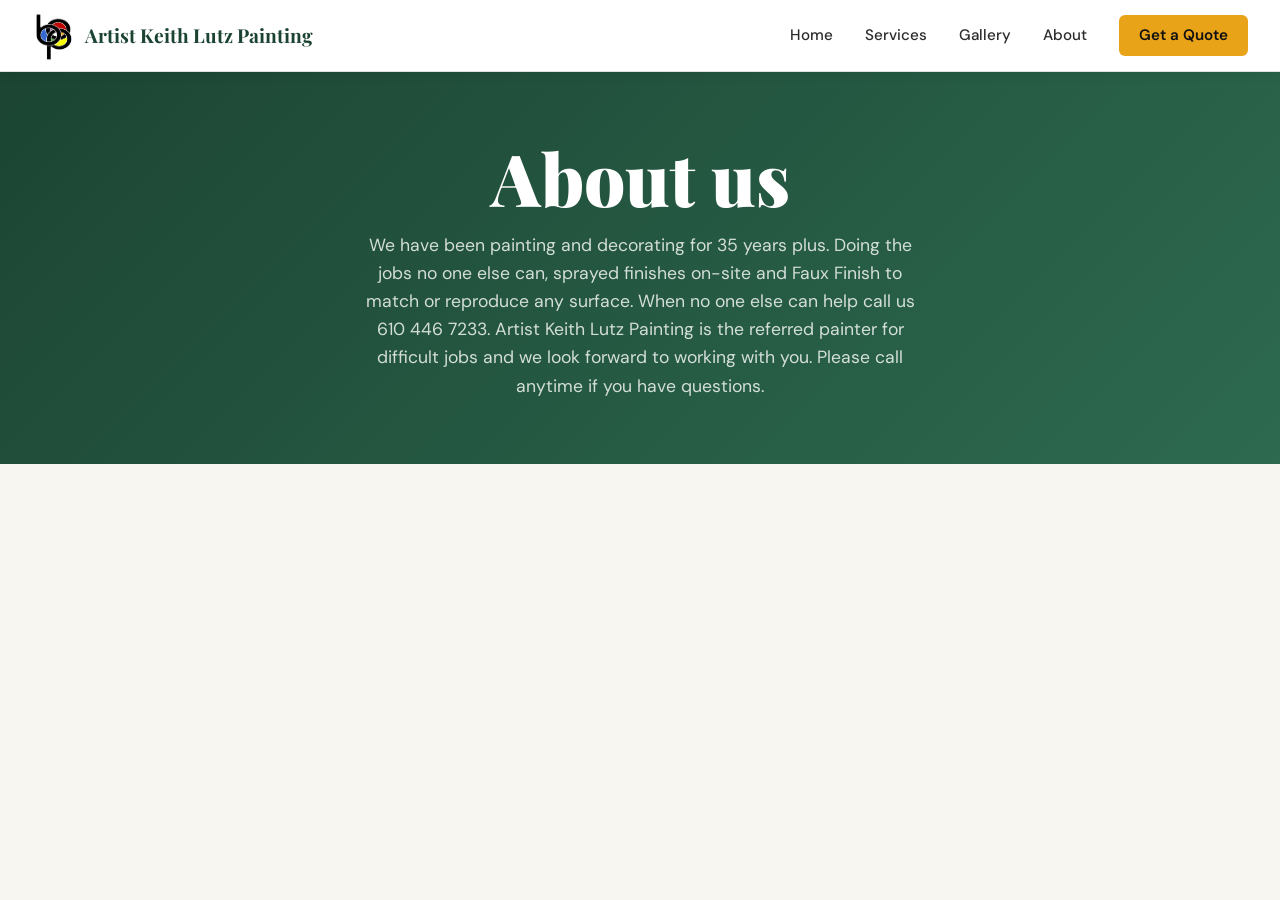
==== about.html @ 22990af5 "initial commit" ====
<!DOCTYPE html>
<html lang="en">
<head>
  <meta charset="UTF-8" />
  <meta name="viewport" content="width=device-width, initial-scale=1.0" />
  <meta name="description" content="Services offered by Artist Keith Lutz Painting — house painting, plaster & drywall repair, carpentry, and basement remodeling in Havertown, PA." />
  <title>Services | Artist Keith Lutz Painting</title>
  <link rel="preconnect" href="https://fonts.googleapis.com">
  <link href="https://fonts.googleapis.com/css2?family=Playfair+Display:wght@700;900&family=DM+Sans:wght@400;500;600&display=swap" rel="stylesheet">
  <link rel="stylesheet" href="css/style.css" />
  <style>
    /* ── Page hero (smaller than homepage) ── */
    .page-hero {
      background: linear-gradient(135deg, var(--primary) 0%, var(--primary-light) 100%);
      padding: calc(var(--nav-height) + 4rem) 2rem 4rem;
      text-align: center;
    }
    .page-hero h1 { color: var(--white); margin-bottom: 0.75rem; }
    .page-hero p  { color: rgba(255,255,255,0.8); font-size: 1.1rem; max-width: 560px; margin: 0 auto; }

    /* ── Services grid ── */
    .services-section {
      max-width: var(--max-width);
      margin: 0 auto;
      padding: 5rem 2rem;
    }

    .services-grid-full {
      display: grid;
      grid-template-columns: repeat(2, 1fr);
      gap: 2rem;
      margin-bottom: 4rem;
    }

    .service-card {
      background: var(--white);
      border: 1px solid var(--border);
      border-radius: var(--radius);
      overflow: hidden;
      transition: all 0.25s ease;
    }
    .service-card:hover {
      box-shadow: var(--shadow-lg);
      transform: translateY(-4px);
    }

    .service-img {
      width: 100%;
      height: 240px;
      overflow: hidden;
      background: linear-gradient(135deg, var(--primary), var(--primary-light));
      display: flex;
      align-items: center;
      justify-content: center;
    }
    .service-img img {
      width: 100%;
      height: 100%;
      object-fit: cover;
      transition: transform 0.4s ease;
    }
    .service-card:hover .service-img img {
      transform: scale(1.05);
    }

    /* placeholder shown when no real photo yet */
    .service-img .img-placeholder {
      color: rgba(255,255,255,0.6);
      font-size: 0.95rem;
      font-style: italic;
      text-align: center;
      padding: 1rem;
    }

    .service-body {
      padding: 1.75rem;
    }
    .service-body h3 {
      color: var(--primary);
      margin-bottom: 0.6rem;
      font-size: 1.35rem;
    }
    .service-body p {
      font-size: 0.97rem;
      margin-bottom: 1rem;
    }
    .service-body ul {
      display: flex;
      flex-direction: column;
      gap: 0.4rem;
      margin-bottom: 1.25rem;
    }
    .service-body ul li {
      font-size: 0.93rem;
      color: var(--text);
      display: flex;
      align-items: flex-start;
      gap: 0.5rem;
    }
    .service-body ul li::before {
      content: '✓';
      color: var(--primary);
      font-weight: 700;
      flex-shrink: 0;
    }

    /* ── CTA banner ── */
    .services-cta-banner {
      background: linear-gradient(135deg, var(--primary), var(--primary-light));
      border-radius: var(--radius);
      padding: 3.5rem 2.5rem;
      text-align: center;
    }
    .services-cta-banner h2 { color: var(--white); margin-bottom: 0.75rem; }
    .services-cta-banner p  { color: rgba(255,255,255,0.8); margin-bottom: 2rem; }

    @media (max-width: 768px) {
      .services-grid-full { grid-template-columns: 1fr; }
      .service-img { height: 200px; }
    }
  </style>





<body>
<!-- NAVBAR -->
  <header class="navbar">
    <div class="nav-logo">
      <span class="logo-icon"><img src="images/painting_logo.png" width="45" height="50" alt="Logo"></span>
      <span class="logo-text">Artist Keith Lutz Painting</span>
    </div>
    <nav class="nav-links">
      <a href="index.html">Home</a>
      <a href="services.html">Services</a>
      <a href="gallery.html">Gallery</a>
      <a href="about.html">About</a>
      <a href="contact.html" class="nav-cta">Get a Quote</a>
    </nav>
    <button class="hamburger" id="hamburger" aria-label="Toggle menu">
      <span></span><span></span><span></span>
    </button>
  </header>

  <!-- MOBILE MENU -->
  <div class="mobile-menu" id="mobileMenu">
    <a href="index.html">Home</a>
    <a href="services.html">Services</a>
    <a href="gallery.html">Gallery</a>
    <a href="about.html">About</a>
    <a href="contact.html">Get a Quote</a>
  </div>
    


  <!-- PAGE HERO -->
  <section class="page-hero">
    <h1>About us</h1>
    <p>We have been painting and decorating for 35 years plus.  Doing the jobs no one else 
        can, sprayed finishes on-site and Faux Finish to match or reproduce any surface. 
        When no one else can help call us 610 446 7233. Artist Keith Lutz Painting is the 
        referred painter for difficult jobs and we look forward to working with you. Please 
        call anytime if you have questions.
    </p>
  </section>
    
</body>
---- css/style.css ----
/* ============================================
   RESET & BASE
   ============================================ */
*, *::before, *::after {
  box-sizing: border-box;
  margin: 0;
  padding: 0;
}

html {
  scroll-behavior: smooth;
}

body {
  font-family: 'DM Sans', sans-serif;
  color: var(--text);
  background-color: var(--light);
  line-height: 1.6;
  overflow-x: hidden;
}

img {
  max-width: 100%;
  display: block;
}

a {
  text-decoration: none;
  color: inherit;
}

ul {
  list-style: none;
}

/* ============================================
   CSS VARIABLES — change these to match his brand
   ============================================ */
:root {
  --primary: #1B4332;       /* deep green — feels premium, trustworthy */
  --primary-light: #2D6A4F;
  --accent: #E9A319;        /* warm gold — stands out on dark bg */
  --dark: #111111;
  --light: #F8F6F1;         /* warm off-white, not stark */
  --white: #ffffff;
  --text: #2c2c2c;
  --text-muted: #666666;
  --border: #e2e2e2;

  --font-display: 'Playfair Display', serif;
  --font-body: 'DM Sans', sans-serif;

  --radius: 12px;
  --shadow: 0 4px 24px rgba(0,0,0,0.08);
  --shadow-lg: 0 12px 48px rgba(0,0,0,0.14);

  --max-width: 1200px;
  --nav-height: 72px;
}

/* ============================================
   TYPOGRAPHY
   ============================================ */
h1, h2, h3 {
  font-family: var(--font-display);
  line-height: 1.15;
  color: var(--dark);
}

h1 { font-size: clamp(2.4rem, 6vw, 4.5rem); font-weight: 900; }
h2 { font-size: clamp(1.8rem, 4vw, 3rem); font-weight: 700; }
h3 { font-size: 1.3rem; font-weight: 700; }

p { font-size: 1.05rem; color: var(--text-muted); }

em { font-style: italic; color: var(--accent); }

/* ============================================
   BUTTONS
   ============================================ */
.btn {
  display: inline-block;
  padding: 0.85rem 2rem;
  border-radius: 6px;
  font-family: var(--font-body);
  font-size: 1rem;
  font-weight: 600;
  cursor: pointer;
  transition: all 0.2s ease;
  border: 2px solid transparent;
}

.btn-primary {
  background: var(--accent);
  color: var(--dark);
}
.btn-primary:hover {
  background: #d4901a;
  transform: translateY(-2px);
  box-shadow: 0 6px 20px rgba(233,163,25,0.35);
}

.btn-outline {
  background: transparent;
  color: var(--white);
  border-color: rgba(255,255,255,0.6);
}
.btn-outline:hover {
  background: rgba(255,255,255,0.12);
  border-color: var(--white);
}

.btn-secondary {
  background: var(--primary);
  color: var(--white);
}
.btn-secondary:hover {
  background: var(--primary-light);
  transform: translateY(-2px);
}

/* ============================================
   NAVBAR
   ============================================ */
.navbar {
  position: fixed;
  top: 0;
  left: 0;
  right: 0;
  z-index: 1000;
  height: var(--nav-height);
  display: flex;
  align-items: center;
  justify-content: space-between;
  padding: 0 2rem;
  background: var(--white);
  border-bottom: 1px solid var(--border);
  box-shadow: 0 2px 12px rgba(0,0,0,0.06);
}

.nav-logo {
  display: flex;
  align-items: center;
  gap: 0.5rem;
}

.logo-icon { font-size: 1.4rem; }

.logo-text {
  font-family: var(--font-display);
  font-weight: 700;
  font-size: 1.2rem;
  color: var(--primary);
}

.nav-links {
  display: flex;
  align-items: center;
  gap: 2rem;
}

.nav-links a {
  font-size: 0.95rem;
  font-weight: 500;
  color: var(--text);
  transition: color 0.2s;
}

.nav-links a:hover { color: var(--primary); }

.nav-cta {
  background: var(--accent) !important;
  color: var(--dark) !important;
  padding: 0.5rem 1.25rem;
  border-radius: 6px;
  font-weight: 600 !important;
  transition: all 0.2s !important;
}
.nav-cta:hover {
  background: #d4901a !important;
  transform: translateY(-1px);
}

.hamburger {
  display: none;
  flex-direction: column;
  gap: 5px;
  background: none;
  border: none;
  cursor: pointer;
  padding: 4px;
}
.hamburger span {
  display: block;
  width: 24px;
  height: 2px;
  background: var(--dark);
  border-radius: 2px;
  transition: all 0.3s;
}

/* ============================================
   MOBILE MENU
   ============================================ */
.mobile-menu {
  display: none;
  position: fixed;
  top: var(--nav-height);
  left: 0;
  right: 0;
  z-index: 999;
  background: var(--white);
  border-bottom: 1px solid var(--border);
  padding: 1.5rem 2rem;
  flex-direction: column;
  gap: 1.25rem;
  box-shadow: var(--shadow);
}

.mobile-menu.open { display: flex; }

.mobile-menu a {
  font-size: 1.1rem;
  font-weight: 500;
  color: var(--text);
  padding: 0.25rem 0;
  border-bottom: 1px solid var(--border);
}
.mobile-menu a:last-child { border-bottom: none; }

/* ============================================
   HERO
   ============================================ */
.hero {
  position: relative;
  min-height: 100vh;
  display: flex;
  align-items: center;
  padding: calc(var(--nav-height) + 4rem) 2rem 4rem;
  overflow: hidden;
}

.hero-bg {
  position: absolute;
  inset: 0;
  background: linear-gradient(135deg, var(--primary) 0%, var(--primary-light) 50%, #52B788 100%);
  z-index: -1;
}

.hero-bg::after {
  content: '';
  position: absolute;
  inset: 0;
  background: url("data:image/svg+xml,%3Csvg width='60' height='60' viewBox='0 0 60 60' xmlns='http://www.w3.org/2000/svg'%3E%3Cg fill='none' fill-rule='evenodd'%3E%3Cg fill='%23ffffff' fill-opacity='0.04'%3E%3Cpath d='M36 34v-4h-2v4h-4v2h4v4h2v-4h4v-2h-4zm0-30V0h-2v4h-4v2h4v4h2V6h4V4h-4zM6 34v-4H4v4H0v2h4v4h2v-4h4v-2H6zM6 4V0H4v4H0v2h4v4h2V6h4V4H6z'/%3E%3C/g%3E%3C/g%3E%3C/svg%3E");
}

.hero-content {
  max-width: 700px;
  z-index: 1;
}

.hero-eyebrow {
  font-size: 0.9rem;
  font-weight: 600;
  letter-spacing: 0.08em;
  text-transform: uppercase;
  color: rgba(255,255,255,0.75);
  margin-bottom: 1rem;
}

.hero-title {
  color: var(--white);
  margin-bottom: 1.25rem;
}

.hero-subtitle {
  font-size: 1.15rem;
  color: rgba(255,255,255,0.85);
  max-width: 540px;
  margin-bottom: 2.5rem;
}

.hero-btns {
  display: flex;
  gap: 1rem;
  flex-wrap: wrap;
}

.hero-badge {
  position: absolute;
  bottom: 3rem;
  right: 3rem;
  background: var(--accent);
  border-radius: 50%;
  width: 120px;
  height: 120px;
  display: flex;
  flex-direction: column;
  align-items: center;
  justify-content: center;
  text-align: center;
  box-shadow: var(--shadow-lg);
}

.badge-number {
  font-family: var(--font-display);
  font-size: 2rem;
  font-weight: 900;
  color: var(--dark);
  line-height: 1;
}

.badge-label {
  font-size: 0.7rem;
  font-weight: 600;
  color: var(--dark);
  text-align: center;
  line-height: 1.2;
  padding: 0 8px;
}

/* ============================================
   TRUST BAR
   ============================================ */
.trust-bar {
  display: flex;
  justify-content: center;
  flex-wrap: wrap;
  gap: 0;
  background: var(--dark);
  padding: 1rem 2rem;
}

.trust-item {
  color: rgba(255,255,255,0.88);
  font-size: 0.9rem;
  font-weight: 500;
  padding: 0.5rem 2rem;
  border-right: 1px solid rgba(255,255,255,0.15);
}
.trust-item:last-child { border-right: none; }

/* ============================================
   SECTIONS (shared styles)
   ============================================ */
.section {
  padding: 6rem 2rem;
  max-width: var(--max-width);
  margin: 0 auto;
}

.section-header {
  text-align: center;
  margin-bottom: 3.5rem;
}

.section-eyebrow {
  font-size: 0.85rem;
  font-weight: 700;
  letter-spacing: 0.1em;
  text-transform: uppercase;
  color: var(--accent);
  margin-bottom: 0.5rem;
}

.section-cta {
  text-align: center;
  margin-top: 3rem;
}

/* ============================================
   SERVICES PREVIEW
   ============================================ */
.services-preview {
  background: var(--light);
}

.services-grid {
  display: grid;
  grid-template-columns: repeat(3, 1fr);
  gap: 1.5rem;
}

.service-card {
  background: var(--white);
  border: 1px solid var(--border);
  border-radius: var(--radius);
  padding: 2.5rem 2rem;
  transition: all 0.25s ease;
}

.service-card:hover {
  box-shadow: var(--shadow-lg);
  transform: translateY(-4px);
  border-color: var(--primary);
}

.service-icon {
  font-size: 2.5rem;
  margin-bottom: 1rem;
}

.service-card h3 {
  margin-bottom: 0.75rem;
  color: var(--primary);
}

.service-card p {
  font-size: 0.97rem;
}

/* ============================================
   WHY US
   ============================================ */
.why-us {
  display: grid;
  grid-template-columns: 1fr 1fr;
  gap: 5rem;
  align-items: center;
  padding-top: 6rem;
  padding-bottom: 6rem;
}

.why-text h2 { margin-bottom: 1rem; }
.why-text p { margin-bottom: 1.5rem; }

.why-list {
  display: flex;
  flex-direction: column;
  gap: 0.75rem;
  margin-bottom: 2rem;
}

.why-list li {
  display: flex;
  align-items: center;
  gap: 0.75rem;
  font-size: 1rem;
  color: var(--text);
  font-weight: 500;
}

.check {
  color: var(--primary);
  font-weight: 700;
  font-size: 1.1rem;
}

.why-image-placeholder {
  background: linear-gradient(135deg, var(--primary), var(--primary-light));
  border-radius: var(--radius);
  height: 400px;
  display: flex;
  align-items: center;
  justify-content: center;
  text-align: center;
  padding: 2rem;
}

.why-image-placeholder span {
  color: rgba(255,255,255,0.7);
  font-size: 1rem;
  font-style: italic;
}

/* ============================================
   FOOTER
   ============================================ */
.footer {
  background: var(--dark);
  color: rgba(255,255,255,0.8);
  padding: 4rem 2rem 0;
}

.footer-inner {
  max-width: var(--max-width);
  margin: 0 auto;
  display: grid;
  grid-template-columns: 2fr 1fr 1fr;
  gap: 3rem;
  padding-bottom: 3rem;
  border-bottom: 1px solid rgba(255,255,255,0.1);
}

.footer-brand .logo-text { color: var(--white); font-size: 1.1rem; }
.footer-brand p { margin-top: 0.5rem; font-size: 0.9rem; color: rgba(255,255,255,0.5); }

.footer-links, .footer-contact {
  display: flex;
  flex-direction: column;
  gap: 0.75rem;
}

.footer-links a {
  font-size: 0.95rem;
  color: rgba(255,255,255,0.7);
  transition: color 0.2s;
}
.footer-links a:hover { color: var(--accent); }

.footer-contact p { font-size: 0.95rem; color: rgba(255,255,255,0.7); }

.footer-bottom {
  text-align: center;
  padding: 1.25rem;
  font-size: 0.85rem;
  color: rgba(255,255,255,0.35);
}

/* ============================================
   MOBILE — max-width: 768px
   ============================================ */
@media (max-width: 768px) {
  .nav-links { display: none; }
  .hamburger { display: flex; }

  .hero { min-height: auto; padding: calc(var(--nav-height) + 3rem) 1.5rem 3rem; }
  .hero-badge { display: none; }
  .hero-btns { flex-direction: column; }
  .btn { text-align: center; }

  .trust-bar { flex-direction: column; align-items: center; gap: 0.25rem; }
  .trust-item { border-right: none; border-bottom: 1px solid rgba(255,255,255,0.1); width: 100%; text-align: center; }
  .trust-item:last-child { border-bottom: none; }

  .services-grid { grid-template-columns: 1fr; }

  .why-us { grid-template-columns: 1fr; gap: 2.5rem; }
  .why-image-placeholder { height: 250px; }

  .footer-inner { grid-template-columns: 1fr; gap: 2rem; }

  .section { padding: 4rem 1.5rem; }
}
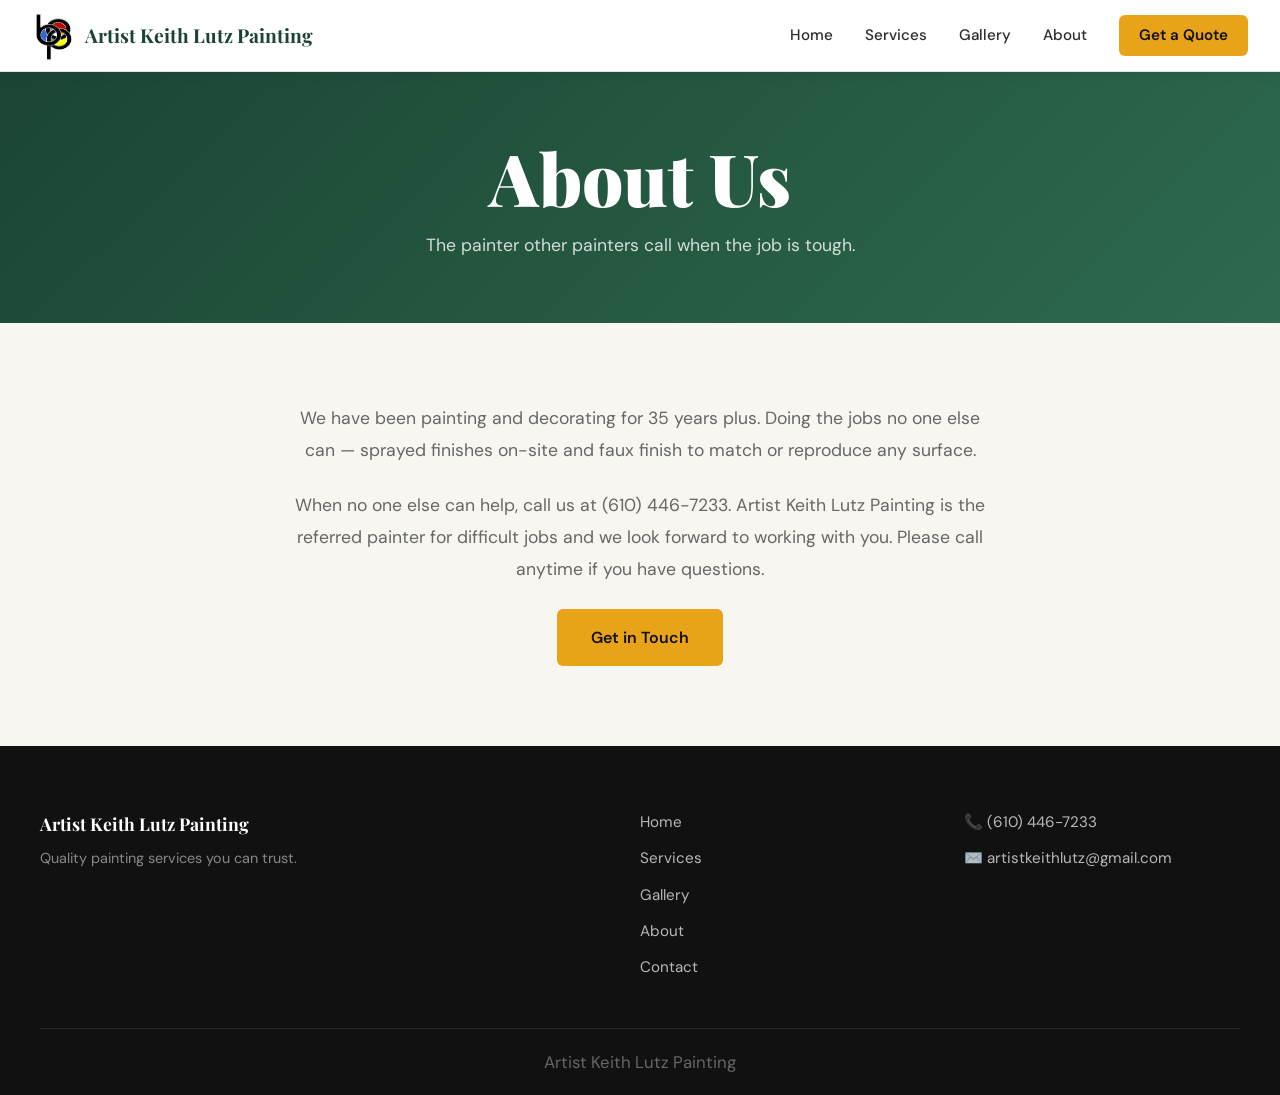
==== commit 1999a317: "most changes made" ====
--- a/about.html
+++ b/about.html
@@ -1,136 +1,22 @@
-
 <!DOCTYPE html>
 <html lang="en">
 <head>
   <meta charset="UTF-8" />
   <meta name="viewport" content="width=device-width, initial-scale=1.0" />
-  <meta name="description" content="Services offered by Artist Keith Lutz Painting — house painting, plaster & drywall repair, carpentry, and basement remodeling in Havertown, PA." />
-  <title>Services | Artist Keith Lutz Painting</title>
+  <meta name="description" content="About Artist Keith Lutz Painting — 35+ years of professional painting and decorating in Havertown, PA." />
+  <title>About | Artist Keith Lutz Painting</title>
   <link rel="preconnect" href="https://fonts.googleapis.com">
   <link href="https://fonts.googleapis.com/css2?family=Playfair+Display:wght@700;900&family=DM+Sans:wght@400;500;600&display=swap" rel="stylesheet">
   <link rel="stylesheet" href="css/style.css" />
-  <style>
-    /* ── Page hero (smaller than homepage) ── */
-    .page-hero {
-      background: linear-gradient(135deg, var(--primary) 0%, var(--primary-light) 100%);
-      padding: calc(var(--nav-height) + 4rem) 2rem 4rem;
-      text-align: center;
-    }
-    .page-hero h1 { color: var(--white); margin-bottom: 0.75rem; }
-    .page-hero p  { color: rgba(255,255,255,0.8); font-size: 1.1rem; max-width: 560px; margin: 0 auto; }
+</head>
+<body>
 
-    /* ── Services grid ── */
-    .services-section {
-      max-width: var(--max-width);
-      margin: 0 auto;
-      padding: 5rem 2rem;
-    }
-
-    .services-grid-full {
-      display: grid;
-      grid-template-columns: repeat(2, 1fr);
-      gap: 2rem;
-      margin-bottom: 4rem;
-    }
-
-    .service-card {
-      background: var(--white);
-      border: 1px solid var(--border);
-      border-radius: var(--radius);
-      overflow: hidden;
-      transition: all 0.25s ease;
-    }
-    .service-card:hover {
-      box-shadow: var(--shadow-lg);
-      transform: translateY(-4px);
-    }
-
-    .service-img {
-      width: 100%;
-      height: 240px;
-      overflow: hidden;
-      background: linear-gradient(135deg, var(--primary), var(--primary-light));
-      display: flex;
-      align-items: center;
-      justify-content: center;
-    }
-    .service-img img {
-      width: 100%;
-      height: 100%;
-      object-fit: cover;
-      transition: transform 0.4s ease;
-    }
-    .service-card:hover .service-img img {
-      transform: scale(1.05);
-    }
-
-    /* placeholder shown when no real photo yet */
-    .service-img .img-placeholder {
-      color: rgba(255,255,255,0.6);
-      font-size: 0.95rem;
-      font-style: italic;
-      text-align: center;
-      padding: 1rem;
-    }
-
-    .service-body {
-      padding: 1.75rem;
-    }
-    .service-body h3 {
-      color: var(--primary);
-      margin-bottom: 0.6rem;
-      font-size: 1.35rem;
-    }
-    .service-body p {
-      font-size: 0.97rem;
-      margin-bottom: 1rem;
-    }
-    .service-body ul {
-      display: flex;
-      flex-direction: column;
-      gap: 0.4rem;
-      margin-bottom: 1.25rem;
-    }
-    .service-body ul li {
-      font-size: 0.93rem;
-      color: var(--text);
-      display: flex;
-      align-items: flex-start;
-      gap: 0.5rem;
-    }
-    .service-body ul li::before {
-      content: '✓';
-      color: var(--primary);
-      font-weight: 700;
-      flex-shrink: 0;
-    }
-
-    /* ── CTA banner ── */
-    .services-cta-banner {
-      background: linear-gradient(135deg, var(--primary), var(--primary-light));
-      border-radius: var(--radius);
-      padding: 3.5rem 2.5rem;
-      text-align: center;
-    }
-    .services-cta-banner h2 { color: var(--white); margin-bottom: 0.75rem; }
-    .services-cta-banner p  { color: rgba(255,255,255,0.8); margin-bottom: 2rem; }
-
-    @media (max-width: 768px) {
-      .services-grid-full { grid-template-columns: 1fr; }
-      .service-img { height: 200px; }
-    }
-  </style>
-
-
-
-
-
-<body>
-<!-- NAVBAR -->
   <header class="navbar">
     <div class="nav-logo">
-      <span class="logo-icon"><img src="images/painting_logo.png" width="45" height="50" alt="Logo"></span>
-      <span class="logo-text">Artist Keith Lutz Painting</span>
+      <a href="index.html">
+        <span class="logo-icon"><img src="images/painting_logo.png" width="45" height="50" alt="Logo"></span>
+        <span class="logo-text">Artist Keith Lutz Painting</span>
+      </a>
     </div>
     <nav class="nav-links">
       <a href="index.html">Home</a>
@@ -144,7 +30,6 @@
     </button>
   </header>
 
-  <!-- MOBILE MENU -->
   <div class="mobile-menu" id="mobileMenu">
     <a href="index.html">Home</a>
     <a href="services.html">Services</a>
@@ -152,18 +37,41 @@
     <a href="about.html">About</a>
     <a href="contact.html">Get a Quote</a>
   </div>
-    
 
+  <section class="page-hero">
+    <h1>About Us</h1>
+    <p>The painter other painters call when the job is tough.</p>
+  </section>
 
-  <!-- PAGE HERO -->
-  <section class="page-hero">
-    <h1>About us</h1>
-    <p>We have been painting and decorating for 35 years plus.  Doing the jobs no one else 
-        can, sprayed finishes on-site and Faux Finish to match or reproduce any surface. 
-        When no one else can help call us 610 446 7233. Artist Keith Lutz Painting is the 
-        referred painter for difficult jobs and we look forward to working with you. Please 
-        call anytime if you have questions.
-    </p>
+  <section class="about-section">
+    <p>We have been painting and decorating for 35 years plus. Doing the jobs no one else can — sprayed finishes on-site and faux finish to match or reproduce any surface.</p>
+    <p>When no one else can help, call us at (610) 446-7233. Artist Keith Lutz Painting is the referred painter for difficult jobs and we look forward to working with you. Please call anytime if you have questions.</p>
+    <a href="contact.html" class="btn btn-primary">Get in Touch</a>
   </section>
-    
-</body>+
+  <footer class="footer">
+    <div class="footer-inner">
+      <div class="footer-brand">
+        <span class="logo-text">Artist Keith Lutz Painting</span>
+        <p>Quality painting services you can trust.</p>
+      </div>
+      <div class="footer-links">
+        <a href="index.html">Home</a>
+        <a href="services.html">Services</a>
+        <a href="gallery.html">Gallery</a>
+        <a href="about.html">About</a>
+        <a href="contact.html">Contact</a>
+      </div>
+      <div class="footer-contact">
+        <p>📞 (610) 446-7233</p>
+        <p>✉️ artistkeithlutz@gmail.com</p>
+      </div>
+    </div>
+    <div class="footer-bottom">
+      <p>Artist Keith Lutz Painting</p>
+    </div>
+  </footer>
+
+  <script src="js/main.js"></script>
+</body>
+</html>
--- a/css/style.css
+++ b/css/style.css
@@ -139,6 +139,12 @@
 }
 
 .nav-logo {
+  display: flex;
+  align-items: center;
+  gap: 0.5rem;
+}
+
+.nav-logo a {
   display: flex;
   align-items: center;
   gap: 0.5rem;
@@ -463,6 +469,247 @@
   font-style: italic;
 }
 
+.why-image {
+  border-radius: var(--radius);
+  overflow: hidden;
+  aspect-ratio: 4 / 3;
+  background: linear-gradient(135deg, var(--primary), var(--primary-light));
+}
+
+.why-image img {
+  width: 100%;
+  height: 100%;
+  object-fit: cover;
+  object-position: center;
+}
+
+/* ============================================
+   PAGE HERO (inner pages)
+   ============================================ */
+.page-hero {
+  background: linear-gradient(135deg, var(--primary) 0%, var(--primary-light) 100%);
+  padding: calc(var(--nav-height) + 4rem) 2rem 4rem;
+  text-align: center;
+}
+.page-hero h1 { color: var(--white); margin-bottom: 0.75rem; }
+.page-hero p  { color: rgba(255,255,255,0.8); font-size: 1.1rem; max-width: 640px; margin: 0 auto; }
+
+/* ============================================
+   SERVICES PAGE
+   ============================================ */
+.services-section {
+  max-width: var(--max-width);
+  margin: 0 auto;
+  padding: 5rem 2rem;
+}
+
+.services-grid-full {
+  display: grid;
+  grid-template-columns: repeat(2, 1fr);
+  gap: 2rem;
+  margin-bottom: 4rem;
+}
+
+.service-card--photo {
+  padding: 0;
+  overflow: hidden;
+}
+
+.service-card--photo:hover {
+  border-color: var(--border);
+}
+
+.service-img {
+  width: 100%;
+  aspect-ratio: 16 / 10;
+  overflow: hidden;
+  background: linear-gradient(135deg, var(--primary), var(--primary-light));
+}
+
+.service-img img {
+  width: 100%;
+  height: 100%;
+  object-fit: cover;
+  object-position: center;
+  transition: transform 0.4s ease;
+}
+
+.service-card--photo:hover .service-img img {
+  transform: scale(1.03);
+}
+
+.service-body {
+  padding: 1.75rem;
+}
+
+.service-body h3 {
+  color: var(--primary);
+  margin-bottom: 0.6rem;
+  font-size: 1.35rem;
+}
+
+.service-body p {
+  font-size: 0.97rem;
+  margin-bottom: 1rem;
+}
+
+.service-body ul {
+  display: flex;
+  flex-direction: column;
+  gap: 0.4rem;
+  margin-bottom: 1.25rem;
+}
+
+.service-body ul li {
+  font-size: 0.93rem;
+  color: var(--text);
+  display: flex;
+  align-items: flex-start;
+  gap: 0.5rem;
+}
+
+.service-body ul li::before {
+  content: '✓';
+  color: var(--primary);
+  font-weight: 700;
+  flex-shrink: 0;
+}
+
+.services-cta-banner {
+  background: linear-gradient(135deg, var(--primary), var(--primary-light));
+  border-radius: var(--radius);
+  padding: 3.5rem 2.5rem;
+  text-align: center;
+}
+.services-cta-banner h2 { color: var(--white); margin-bottom: 0.75rem; }
+.services-cta-banner p  { color: rgba(255,255,255,0.8); margin-bottom: 2rem; }
+
+/* ============================================
+   GALLERY
+   ============================================ */
+.gallery-section {
+  max-width: var(--max-width);
+  margin: 0 auto;
+  padding: 5rem 2rem;
+}
+
+.gallery-grid {
+  display: grid;
+  grid-template-columns: repeat(3, 1fr);
+  gap: 1.25rem;
+}
+
+.gallery-item {
+  border-radius: var(--radius);
+  overflow: hidden;
+  aspect-ratio: 4 / 3;
+  background: linear-gradient(135deg, var(--primary), var(--primary-light));
+}
+
+.gallery-item img {
+  width: 100%;
+  height: 100%;
+  object-fit: cover;
+  object-position: center;
+  transition: transform 0.35s ease;
+}
+
+.gallery-item:hover img {
+  transform: scale(1.04);
+}
+
+.gallery-item--tall {
+  grid-row: span 2;
+  aspect-ratio: auto;
+}
+
+/* ============================================
+   CONTACT
+   ============================================ */
+.contact-section {
+  max-width: var(--max-width);
+  margin: 0 auto;
+  padding: 5rem 2rem;
+}
+
+.contact-grid {
+  display: grid;
+  grid-template-columns: 1fr 1fr;
+  gap: 3rem;
+  align-items: start;
+}
+
+.contact-info h2 {
+  margin-bottom: 1rem;
+}
+
+.contact-info p {
+  margin-bottom: 1.5rem;
+}
+
+.contact-details {
+  display: flex;
+  flex-direction: column;
+  gap: 1rem;
+}
+
+.contact-detail {
+  display: flex;
+  align-items: flex-start;
+  gap: 0.75rem;
+  font-size: 1rem;
+  color: var(--text);
+}
+
+.contact-detail strong {
+  color: var(--primary);
+}
+
+.contact-form {
+  background: var(--white);
+  border: 1px solid var(--border);
+  border-radius: var(--radius);
+  padding: 2rem;
+}
+
+.contact-form label {
+  display: block;
+  font-size: 0.9rem;
+  font-weight: 600;
+  color: var(--text);
+  margin-bottom: 0.35rem;
+}
+
+.contact-form input,
+.contact-form textarea,
+.contact-form select {
+  width: 100%;
+  padding: 0.75rem 1rem;
+  border: 1px solid var(--border);
+  border-radius: 6px;
+  font-family: var(--font-body);
+  font-size: 1rem;
+  margin-bottom: 1rem;
+}
+
+.contact-form textarea {
+  min-height: 120px;
+  resize: vertical;
+}
+
+.about-section {
+  max-width: 760px;
+  margin: 0 auto;
+  padding: 5rem 2rem;
+  text-align: center;
+}
+
+.about-section p {
+  font-size: 1.1rem;
+  line-height: 1.8;
+  margin-bottom: 1.5rem;
+}
+
 /* ============================================
    FOOTER
    ============================================ */
@@ -528,7 +775,16 @@
   .why-us { grid-template-columns: 1fr; gap: 2.5rem; }
   .why-image-placeholder { height: 250px; }
 
+  .services-grid-full { grid-template-columns: 1fr; }
+  .gallery-grid { grid-template-columns: 1fr 1fr; }
+  .gallery-item--tall { grid-row: span 1; aspect-ratio: 4 / 3; }
+  .contact-grid { grid-template-columns: 1fr; }
+
   .footer-inner { grid-template-columns: 1fr; gap: 2rem; }
 
   .section { padding: 4rem 1.5rem; }
+}
+
+@media (max-width: 480px) {
+  .gallery-grid { grid-template-columns: 1fr; }
 }
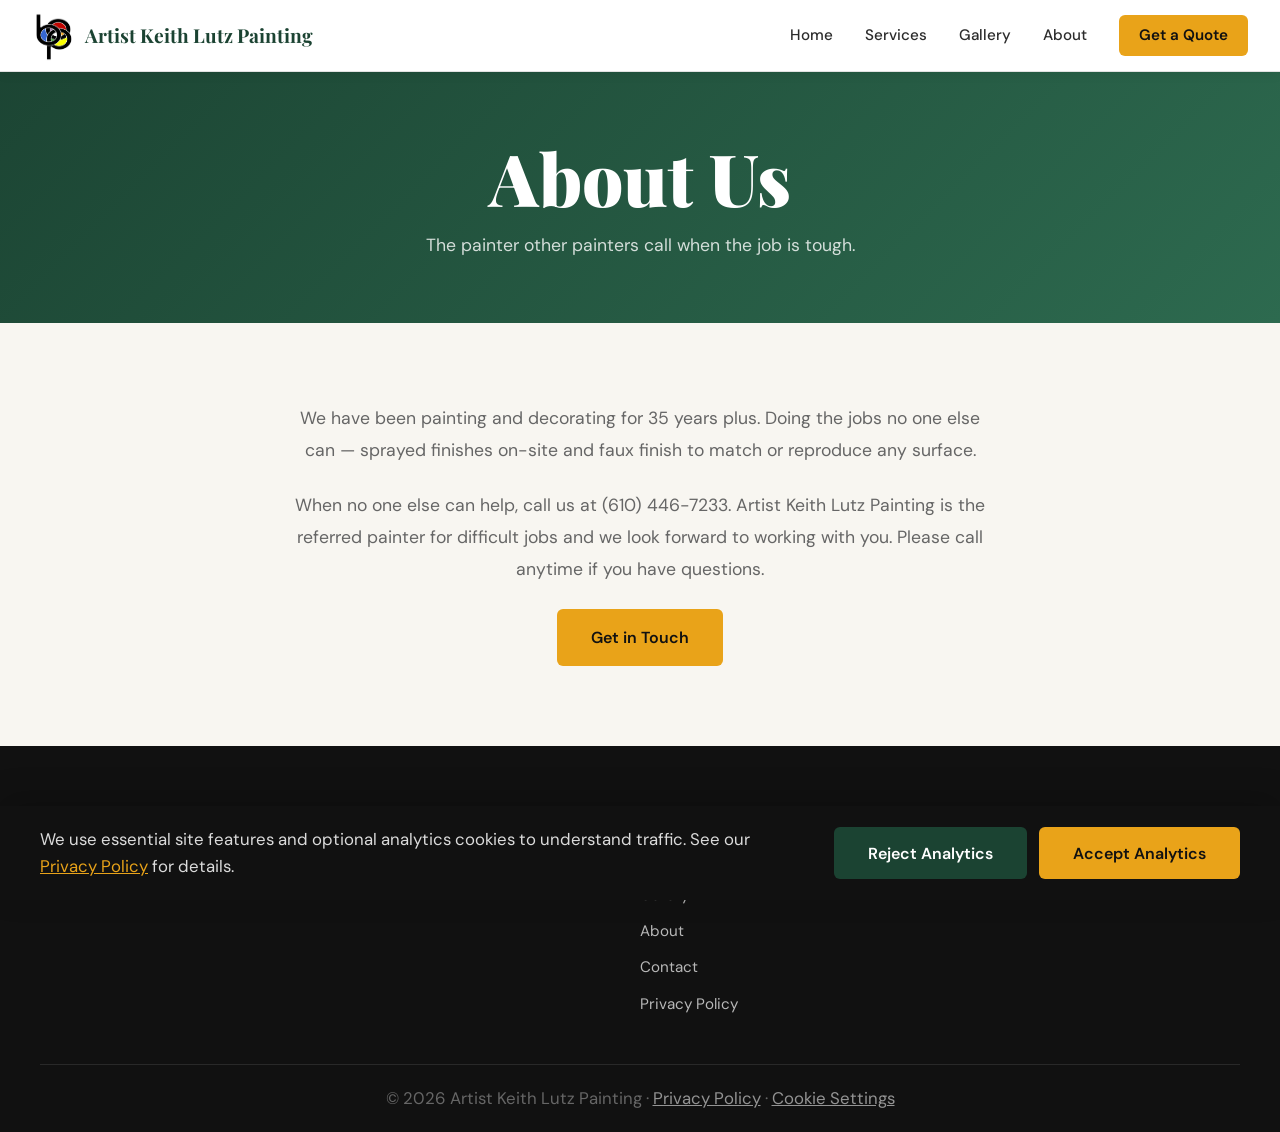
==== commit f0b127a1: "Refactor JavaScript for mobile menu functionality and add privacy policy links across multiple HTML " ====
--- a/about.html
+++ b/about.html
@@ -7,7 +7,11 @@
   <title>About | Artist Keith Lutz Painting</title>
   <link rel="preconnect" href="https://fonts.googleapis.com">
   <link href="https://fonts.googleapis.com/css2?family=Playfair+Display:wght@700;900&family=DM+Sans:wght@400;500;600&display=swap" rel="stylesheet">
+  <meta http-equiv="X-Content-Type-Options" content="nosniff">
+  <meta name="referrer" content="strict-origin-when-cross-origin">
   <link rel="stylesheet" href="css/style.css" />
+  <script src="js/site-config.js"></script>
+  <script src="js/cookie-consent.js" defer></script>
 </head>
 <body>
 
@@ -61,6 +65,7 @@
         <a href="gallery.html">Gallery</a>
         <a href="about.html">About</a>
         <a href="contact.html">Contact</a>
+        <a href="privacy.html">Privacy Policy</a>
       </div>
       <div class="footer-contact">
         <p>📞 (610) 446-7233</p>
@@ -68,7 +73,7 @@
       </div>
     </div>
     <div class="footer-bottom">
-      <p>Artist Keith Lutz Painting</p>
+      <p>© 2026 Artist Keith Lutz Painting · <a href="privacy.html">Privacy Policy</a> · <button type="button" class="footer-cookie-btn" data-cookie-settings>Cookie Settings</button></p>
     </div>
   </footer>
 
--- a/css/style.css
+++ b/css/style.css
@@ -787,4 +787,160 @@
 
 @media (max-width: 480px) {
   .gallery-grid { grid-template-columns: 1fr; }
+}
+
+/* ============================================
+   PRIVACY & COMPLIANCE
+   ============================================ */
+.legal-section {
+  max-width: 760px;
+  margin: 0 auto;
+  padding: 5rem 2rem;
+}
+
+.legal-section h2 {
+  font-size: 1.4rem;
+  margin: 2rem 0 0.75rem;
+  color: var(--primary);
+}
+
+.legal-section h2:first-child {
+  margin-top: 0;
+}
+
+.legal-section p,
+.legal-section li {
+  font-size: 1rem;
+  line-height: 1.75;
+  color: var(--text-muted);
+  margin-bottom: 0.75rem;
+}
+
+.legal-section ul {
+  list-style: disc;
+  padding-left: 1.5rem;
+  margin-bottom: 1rem;
+}
+
+.cookie-banner {
+  position: fixed;
+  left: 0;
+  right: 0;
+  bottom: 0;
+  z-index: 2000;
+  background: var(--dark);
+  color: rgba(255,255,255,0.9);
+  padding: 1.25rem 1.5rem;
+  box-shadow: 0 -8px 32px rgba(0,0,0,0.2);
+}
+
+.cookie-banner-inner {
+  max-width: var(--max-width);
+  margin: 0 auto;
+  display: flex;
+  align-items: center;
+  justify-content: space-between;
+  gap: 1.5rem;
+  flex-wrap: wrap;
+}
+
+.cookie-banner p {
+  color: rgba(255,255,255,0.85);
+  margin: 0;
+  flex: 1;
+  min-width: 240px;
+}
+
+.cookie-banner a {
+  color: var(--accent);
+  text-decoration: underline;
+}
+
+.cookie-banner-actions {
+  display: flex;
+  gap: 0.75rem;
+  flex-wrap: wrap;
+}
+
+.footer-bottom a,
+.footer-cookie-btn {
+  color: rgba(255,255,255,0.55);
+  font-size: inherit;
+  background: none;
+  border: none;
+  cursor: pointer;
+  font-family: inherit;
+  padding: 0;
+  text-decoration: underline;
+}
+
+.footer-bottom a:hover,
+.footer-cookie-btn:hover {
+  color: var(--accent);
+}
+
+.form-honeypot {
+  position: absolute;
+  left: -9999px;
+  width: 1px;
+  height: 1px;
+  overflow: hidden;
+}
+
+.form-consent {
+  display: flex;
+  align-items: flex-start;
+  gap: 0.6rem;
+  font-size: 0.9rem;
+  color: var(--text-muted);
+  margin-bottom: 1rem;
+}
+
+.form-consent input {
+  width: auto;
+  margin: 0.2rem 0 0;
+}
+
+.form-consent a {
+  color: var(--primary);
+  text-decoration: underline;
+}
+
+.form-status {
+  margin-bottom: 1rem;
+  padding: 0.75rem 1rem;
+  border-radius: 6px;
+  font-size: 0.95rem;
+}
+
+.form-status--success {
+  background: #d8f3dc;
+  color: #1b4332;
+}
+
+.form-status--error {
+  background: #fdecea;
+  color: #7f1d1d;
+}
+
+.form-status--info {
+  background: #eef2ff;
+  color: #1e3a8a;
+}
+
+.contact-form-note {
+  font-size: 0.85rem;
+  color: var(--text-muted);
+  margin-top: 0.75rem;
+}
+
+@media (max-width: 768px) {
+  .cookie-banner-inner {
+    flex-direction: column;
+    align-items: stretch;
+  }
+
+  .cookie-banner-actions {
+    flex-direction: column;
+  }
 }
